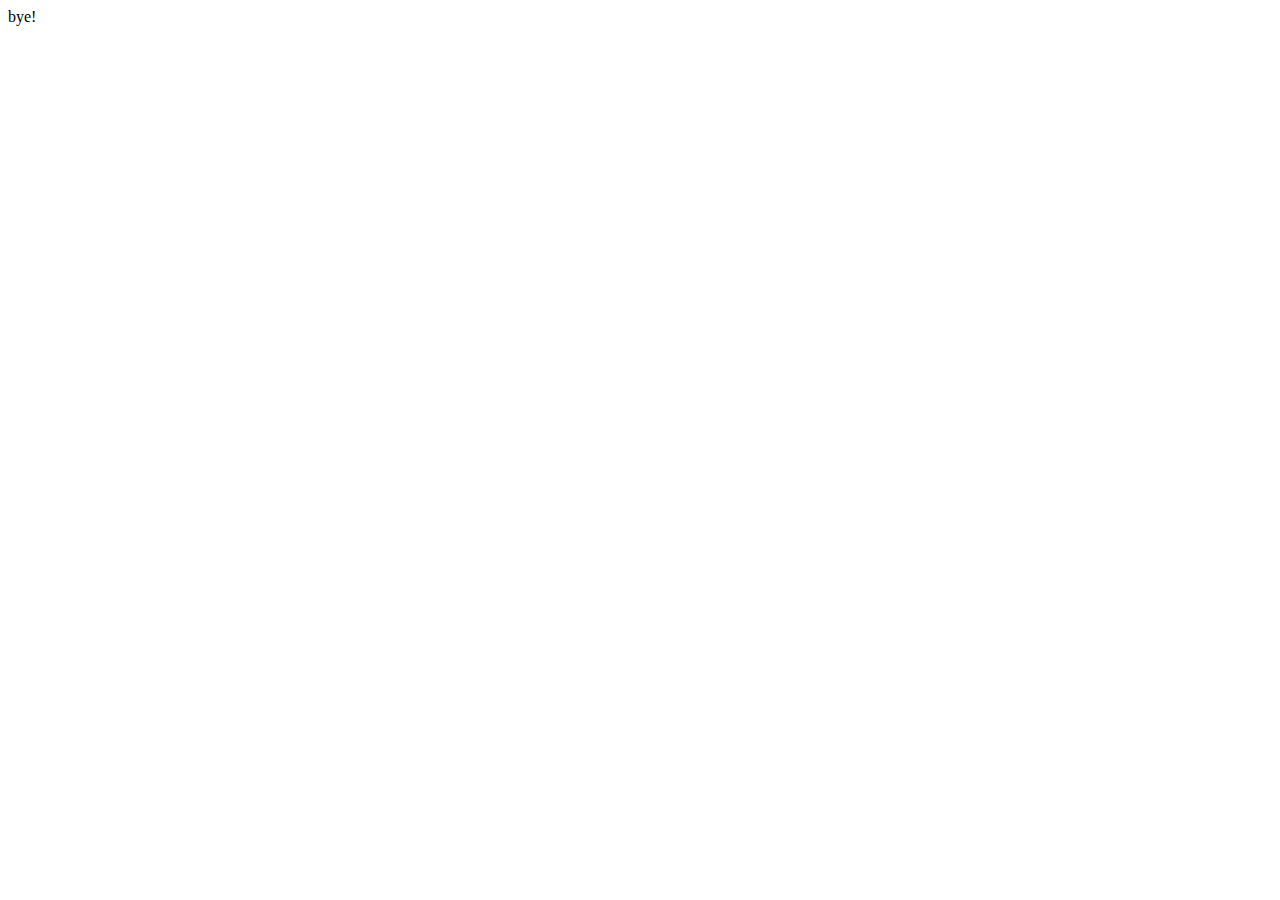
==== end/index.html @ c7669162 "edit" ====
<!DOCTYPE html>
<html lang="en">

<head>
    <meta charset="utf-8">
    <meta name="viewport" content="width=device-width, initial-scale=1.0">
    <title>In Praise of Shadows</title>

    <!-- font -->
    <link rel="preconnect" href="https://fonts.googleapis.com">
    <link rel="preconnect" href="https://fonts.gstatic.com" crossorigin>
    <link href="https://fonts.googleapis.com/css2?family=Inter:wght@100..900&display=swap" rel="stylesheet">

    <link rel="stylesheet" href="style.css">
</head>


<body>
    bye!
</body>

</html>
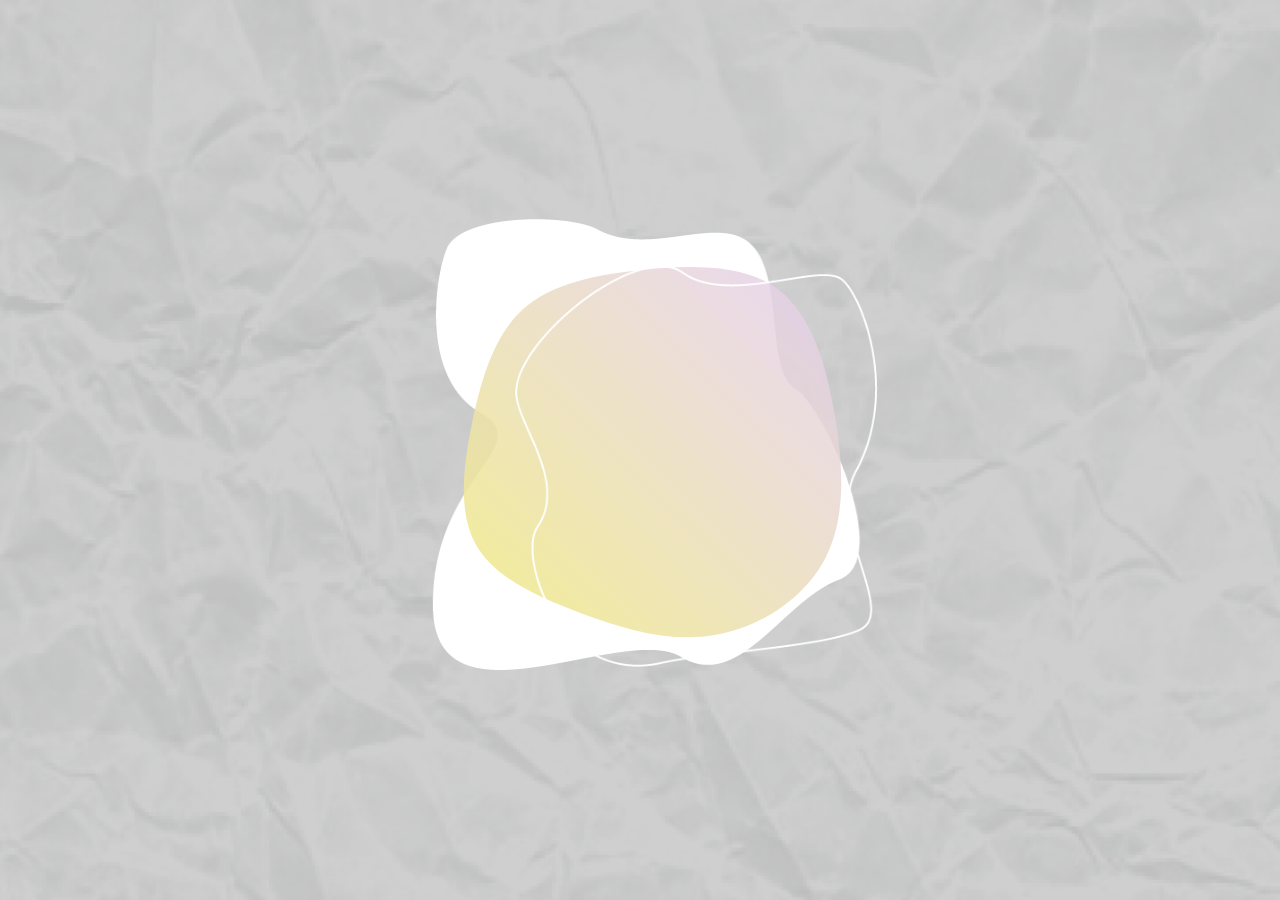
==== commit d526584a: "edit" ====
--- a/end/index.html
+++ b/end/index.html
@@ -12,11 +12,59 @@
     <link href="https://fonts.googleapis.com/css2?family=Inter:wght@100..900&display=swap" rel="stylesheet">
 
     <link rel="stylesheet" href="style.css">
+    <script src="script.js"></script>
 </head>
 
-
 <body>
-    bye!
+    <section>
+    <div class = "frame" id="frame1">
+        <div class="blob">
+            <svg viewBox="-100 -100 200 200" xmlns="http://www.w3.org/2000/svg">
+                <defs>
+                    <linearGradient id="gradient" x1="0%" y1="100%" x2="100%" y2="0%">
+                        <stop offset="0%" style="stop-color: #f1ec85e3" />
+                        <stop offset="100%" style="stop-color: #e4cef3d0" />
+                    </linearGradient>
+                </defs>
+                <path fill="url(#gradient)" d="M69.5,-20.1C79.1,7,68.4,43.2,46,58.3C23.6,73.4,-10.6,67.4,-34.9,49.4C-59.2,31.4,-73.8,1.3,-66.4,-22.8C-58.9,-46.9,-29.5,-65,0.2,-65.1C29.9,-65.2,59.9,-47.2,69.5,-20.1Z">
+                    <animate attributeName="d"
+                        dur="15s"
+                        repeatCount="indefinite"
+                        values="
+                            M56.3,-64.6C70.3,-55.3,77.3,-35.1,80.7,-14.5C84,6.2,83.8,27.2,74.9,44C66.1,60.8,48.7,73.3,30.9,76C13.1,78.6,-5.1,71.3,-23.7,64.8C-42.3,58.2,-61.4,52.3,-68.5,39.7C-75.7,27.1,-70.9,7.7,-65,-8.9C-59,-25.6,-51.9,-39.4,-40.9,-49.4C-29.8,-59.3,-14.9,-65.2,3.1,-68.9C21.1,-72.6,42.2,-74,56.3,-64.6Z;
+                            M54,-64.1C66.7,-53.6,71.7,-33.6,75.2,-13.3C78.8,7,81.1,27.6,73.1,43C65.1,58.4,47,68.7,28.9,72.1C10.8,75.6,-7.1,72.1,-23.5,65.7C-40,59.2,-54.9,49.8,-62.6,36.3C-70.2,22.7,-70.6,5.1,-69.1,-13.7C-67.7,-32.6,-64.4,-52.7,-52.5,-63.3C-40.7,-73.9,-20.4,-75.1,0.1,-75.3C20.6,-75.4,41.2,-74.6,54,-64.1Z;
+                            M41.2,-49.8C55.5,-37.1,70.7,-26.1,76.8,-10.7C82.9,4.7,80,24.6,70.6,40.6C61.2,56.5,45.2,68.6,27.1,75.6C9,82.7,-11.3,84.8,-28.9,78.7C-46.5,72.6,-61.4,58.3,-69.1,41.5C-76.9,24.8,-77.5,5.5,-75.5,-14.6C-73.5,-34.6,-68.8,-55.5,-55.7,-68.4C-42.7,-81.4,-21.4,-86.4,-4,-81.7C13.4,-77,26.9,-62.5,41.2,-49.8Z;
+                            M58.6,-63.8C74.8,-56.2,86,-36.7,89.3,-16C92.6,4.6,88,26.4,77.3,44.4C66.6,62.4,49.9,76.7,31.3,81.6C12.6,86.6,-7.8,82.2,-27.3,75.1C-46.7,67.9,-65,58,-75.1,42.4C-85.2,26.8,-87.2,5.6,-80.6,-11.2C-74.1,-28,-59.2,-40.4,-44.3,-48.2C-29.5,-56.1,-14.7,-59.5,3.2,-63.4C21.2,-67.2,42.4,-71.5,58.6,-63.8Z;
+                            M56.3,-64.6C70.3,-55.3,77.3,-35.1,80.7,-14.5C84,6.2,83.8,27.2,74.9,44C66.1,60.8,48.7,73.3,30.9,76C13.1,78.6,-5.1,71.3,-23.7,64.8C-42.3,58.2,-61.4,52.3,-68.5,39.7C-75.7,27.1,-70.9,7.7,-65,-8.9C-59,-25.6,-51.9,-39.4,-40.9,-49.4C-29.8,-59.3,-14.9,-65.2,3.1,-68.9C21.1,-72.6,42.2,-74,56.3,-64.6Z;
+                            M46.8,-53.4C61,-43.9,72.9,-29.5,79,-11.5C85.2,6.5,85.5,28,76.1,43.7C66.8,59.5,47.8,69.4,27.9,76.6C8,83.7,-12.8,88.1,-30,82C-47.2,75.9,-60.8,59.4,-68,41.8C-75.3,24.1,-76.2,5.2,-72.9,-12.7C-69.5,-30.5,-61.8,-47.5,-48.9,-57.2C-36,-66.8,-18,-69.3,-0.8,-68.3C16.3,-67.3,32.7,-62.9,46.8,-53.4Z;
+                            M39.2,-51.2C51.1,-36.7,61.3,-24.7,65.7,-10C70.2,4.6,68.9,21.8,61.9,37.4C54.9,53.1,42.2,67.1,25.3,76.1C8.4,85.1,-12.7,89.1,-28.5,81.8C-44.2,74.6,-54.6,56,-63.9,37.9C-73.2,19.7,-81.4,2,-79.7,-15.1C-77.9,-32.2,-66.2,-48.6,-51.3,-62.5C-36.3,-76.4,-18.2,-87.8,-2.3,-85.1C13.7,-82.4,27.3,-65.6,39.2,-51.2Z;
+                            M54,-64.1C66.7,-53.6,71.7,-33.6,75.2,-13.3C78.8,7,81.1,27.6,73.1,43C65.1,58.4,47,68.7,28.9,72.1C10.8,75.6,-7.1,72.1,-23.5,65.7C-40,59.2,-54.9,49.8,-62.6,36.3C-70.2,22.7,-70.6,5.1,-69.1,-13.7C-67.7,-32.6,-64.4,-52.7,-52.5,-63.3C-40.7,-73.9,-20.4,-75.1,0.1,-75.3C20.6,-75.4,41.2,-74.6,54,-64.1Z;
+                            M52.8,-63.7C63.8,-53.7,64.9,-32.7,67.9,-12.4C70.9,7.8,75.9,27.2,69.1,40.8C62.4,54.5,43.9,62.2,24.9,69.8C5.8,77.3,-13.8,84.6,-28.2,78.8C-42.7,73,-51.9,54.2,-60.9,36.3C-69.9,18.4,-78.7,1.5,-75.5,-12.7C-72.3,-27,-57.2,-38.5,-42.6,-47.9C-28,-57.3,-14,-64.5,3.4,-68.6C20.9,-72.7,41.8,-73.7,52.8,-63.7Z;
+                            M44.1,-51.8C56.2,-42.4,64.5,-27.6,65.6,-12.8C66.7,1.9,60.6,16.7,54.2,34.5C47.8,52.3,41,73.1,28,78.5C15,83.9,-4.1,73.9,-21.3,64.9C-38.6,55.9,-53.9,47.9,-64.6,34.7C-75.2,21.5,-81.2,3.1,-78.4,-14C-75.7,-31.2,-64.2,-47,-49.7,-56C-35.1,-65.1,-17.6,-67.4,-0.8,-66.4C16,-65.5,31.9,-61.3,44.1,-51.8Z;
+                            M44.9,-49.9C60.3,-40.5,76.5,-28.4,81,-12.8C85.4,2.8,78.2,21.9,67.9,38.7C57.6,55.6,44.3,70.2,27.1,78C10,85.8,-10.9,86.6,-26,78.2C-41,69.8,-50.2,52,-55.8,35.5C-61.4,19,-63.4,3.7,-61.4,-11.3C-59.3,-26.4,-53.2,-41.2,-42.3,-51.3C-31.4,-61.5,-15.7,-66.9,-0.5,-66.3C14.7,-65.7,29.4,-59.2,44.9,-49.9Z;
+                            M56.1,-69.6C69.8,-55.4,75.9,-34.9,78.8,-14.5C81.7,6,81.4,26.4,71.3,38.7C61.3,50.9,41.4,55,23.7,58.7C5.9,62.4,-9.6,65.8,-23.6,61.9C-37.5,58.1,-49.8,47,-58.9,33.1C-68,19.2,-73.8,2.6,-71.3,-12.7C-68.8,-28,-57.8,-42,-44.6,-56.3C-31.3,-70.6,-15.6,-85.2,2.8,-88.5C21.2,-91.9,42.5,-83.9,56.1,-69.6Z;
+                        "
+                    ></animate>
+                </path>
+            </svg>
+        </div>
+    </div>
+    <div class = "frame" id="frame2">
+        <div class="blob2">
+            <a href="https://csungmin.github.io/In-Praise-of-Shadows/title-page/index.html">
+            <img src="image1.png" alt="blob" width="450px" height="450px">
+            </a>
+        </div>
+    </div>
+    <div class = "frame" id="frame3">
+        <div class="blob3">
+            <a href="https://csungmin.github.io/In-Praise-of-Shadows/title-page/index.html">
+            <img src="image2.png" alt="blob2" width="510px" height="500px">
+            </a>
+        </div>
+    </div>
+    </section>
 </body>
 
+
 </html>--- a/end/style.css
+++ b/end/style.css
@@ -0,0 +1,101 @@
+body{
+    margin:0px;
+    padding:0px;
+    background-image: url(background.png);
+    background-size: 2000px;
+    background-repeat: repeat;
+    background-position:top center;
+}
+
+section{
+    position:relative;
+    display:flex;
+    justify-content: center;
+    align-items: center;
+    min-height: 100vh;
+}
+
+.blob {
+    position: absolute;
+    width: 500px;
+    height: 500px;
+
+    top: 50%;
+    left: 50%;
+    transform: translate(-50%, -50%);
+}
+
+.blob {
+    position: absolute;
+    width: 500px;
+    height: 500px;
+
+    top: 50%;
+    left: 50%;
+    transform: translate(-50%, -50%);
+}
+
+.blob2{
+    position: absolute;
+    top: 51%;
+    left: 55%;
+    transform: translate(-50%, -50%);
+}
+.blob3{
+    position: absolute;
+    top: 48%;
+    left: 50%;
+    transform: translate(-50%, -50%);
+}
+
+#frame1 { z-index: 3;}
+#frame2 { z-index: 4;}
+#frame3 { z-index: 2;}
+
+
+
+/* For phone */
+@media screen and (max-width: 1000px) {
+    body{
+        margin:0px;
+        padding:0px;
+        background-image: url(background.png);
+        background-size: cover;
+        background-repeat: repeat;
+        background-position:top center;
+    }
+
+    section{
+        position:relative;
+        display:flex;
+        justify-content: center;
+        align-items: center;
+        min-height: 100vh;
+    }
+    
+    
+    .blob {
+        position: absolute;
+        width: 400px;
+        height: 400px;
+    
+        top: 50%;
+        left: 50%;
+        transform: translate(-50%, -50%);
+    }
+    
+    .blob2{
+        position: absolute;
+        top: 50%;
+        left: 50%;
+        transform: translate(-50%, -50%);
+    }
+    .blob3{
+        position: absolute;
+        top: 50%;
+        left: 50%;
+        transform: translate(-50%, -50%);
+    }
+   
+    
+}